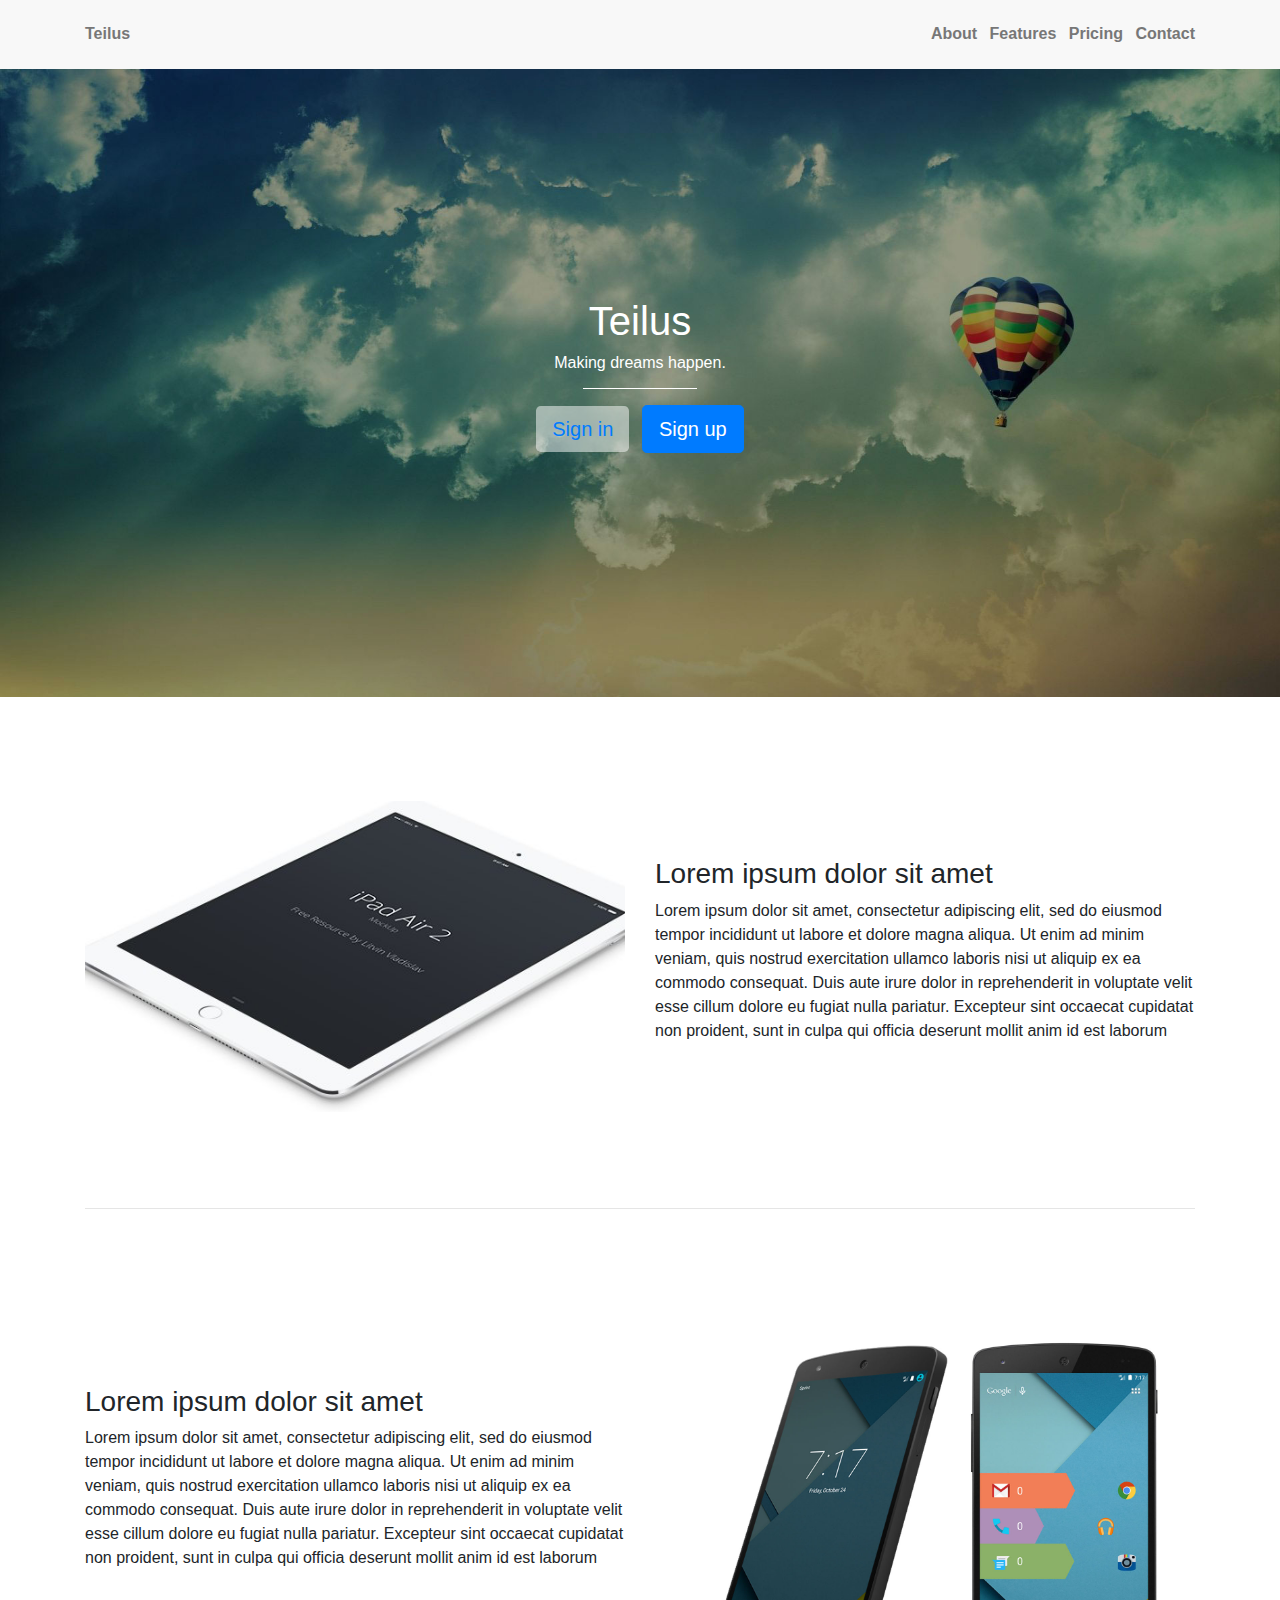
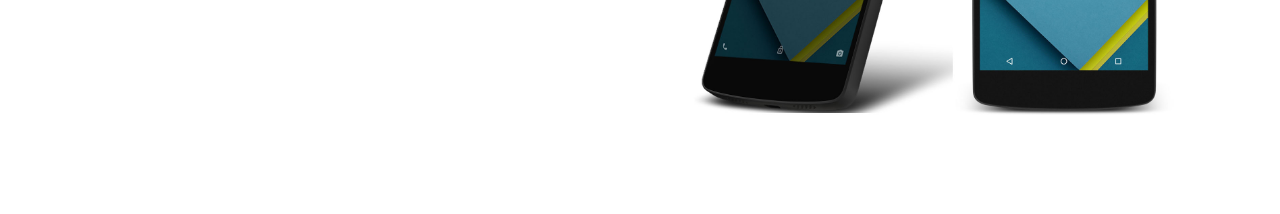
==== CorporatePage/index.html @ ffbaea6d "Adding the Corporate Website" ====
<!DOCTYPE html>
<html>
  <head>
    <meta charset="utf-8">
    <meta http-equiv="X-UA-Compatible" content="IE=edge">
    <meta name="viewport" content="width=device-width, initial-scale=1">
    <title>Landing page</title>

    <link rel="stylesheet" href="assets/css/bootstrap.min.css">
    <link rel="stylesheet" href="assets/css/style.css">

    <!--[if lt IE 9]>
      <script src="https://oss.maxcdn.com/html5shiv/3.7.2/html5shiv.min.js">
</script>
      <script src="https://oss.maxcdn.com/respond/1.4.2/respond.min.js">
</script>
    <![endif]-->
  </head>
  <body>
    <header>
      <div class="container">
        <!-- row 1 -->
        <div class="row">
          <div class="col-12">
            <div class="float-left">
                <a class="brand float-left" href="#">Teilus</a>
            </div>
            <div class="float-right">
                <ul class="list-inline list-unstyled">
                  <li class="list-inline-item"><a href="#about">About</a></li>
                  <li class="list-inline-item"><a href="#features">Features</a></li>
                  <li class="list-inline-item"><a href="#pricing">Pricing</a></li>
                  <li class="list-inline-item"><a href="#contact">Contact</a></li>
                </ul>
            </div>
          </div>
        </div>
      </div>
    </header>

    <section id="intro-header">
      <div class="container">
        <!-- row 2 -->
        <div class="row">
          <div class="wrap-headline">
            <h1 class="text-center">Teilus</h1>
            <h2 class="text-center">Making dreams happen.</h2>
            <hr>
            <ul class="list-inline list-unstyled text-center">
              <li class="list-inline-item">
                <a class="btn btn-default btn-lg" href="#" role="button">Sign in</a>
              </li>
              <li class="list-inline-item">
                  <a class="btn btn-primary btn-lg" href="#" role="button">Sign up</a>
              </li>
            </ul>
          </div>
        </div>
      </div>
    </section>

    <section id="about">
      <div class="container">
        <!-- row 3 -->
        <div class="row">
          <div class="col-sm-6">
            <img src="assets/img/mock_ipad.jpg" class="img-fluid">
          </div>
          <div class="col-sm-6">
            <h3>Lorem ipsum dolor sit amet</h3>
            <p>Lorem ipsum dolor sit amet, consectetur adipiscing elit, sed do eiusmod tempor incididunt 
              ut labore et dolore magna aliqua. Ut enim ad minim veniam, quis nostrud exercitation ullamco 
              laboris nisi ut aliquip ex ea commodo consequat. Duis aute irure dolor in reprehenderit in 
              voluptate velit esse cillum dolore eu fugiat nulla pariatur. Excepteur sint occaecat cupidatat 
              non proident, sunt in culpa qui officia deserunt mollit anim id est laborum</p>
          </div>
        </div>
        <hr>
    
        <!-- row 4 -->
        <div class="row">
          <div class="col-sm-6">
            <h3>Lorem ipsum dolor sit amet</h3>
            <p>Lorem ipsum dolor sit amet, consectetur adipiscing elit, sed do eiusmod tempor incididunt 
              ut labore et dolore magna aliqua. Ut enim ad minim veniam, quis nostrud exercitation ullamco 
              laboris nisi ut aliquip ex ea commodo consequat. Duis aute irure dolor in reprehenderit in 
              voluptate velit esse cillum dolore eu fugiat nulla pariatur. Excepteur sint occaecat cupidatat 
              non proident, sunt in culpa qui officia deserunt mollit anim id est laborum</p>
          </div>
          <div class="col-sm-6">
            <img src="assets/img/mock_nexus.jpg" class="img-fluid">
          </div>
        </div>
      </div>
    </section>

    <script src="assets/js/jquery-3.3.1.min.js"></script>
    <script src="assets/js/bootstrap.bundle.min.js"></script>
  </body>
</html>
---- CorporatePage/assets/css/style.css ----
/* custom styles */

.show-box {
  border: 1px solid red;
}

header {
  background-color: #F8F8F8;
}
  
header ul {
  margin: 0;
}
  
header a,
header li {
  padding: 1.4rem 0;
  color: #777;
  font-weight: bold;
}

section#intro-header {
  background-image: url(../img/landscape.jpg);
  background-size: cover;
}

section#intro-header .wrap-headline {
  position: relative;
  padding-top: 20%;
  padding-bottom: 20%;
  width: 100%;
}

section#intro-header h1,
section#intro-header h2 {
  color: #FFF;
}

section#intro-header h2 {
  font-size: medium;
}
  
section#intro-header hr {
  width: 10%;
  border-top: 1px solid #FFF;
}
  
section#intro-header .btn-default {
  background-color: rgba(255, 255, 255, 0.5);
  border: none;
}

section#about img {
  margin-top: 6.5rem;
  margin-bottom: 5rem;
}
  
section#about h3 {
  margin-top: 10rem;
}
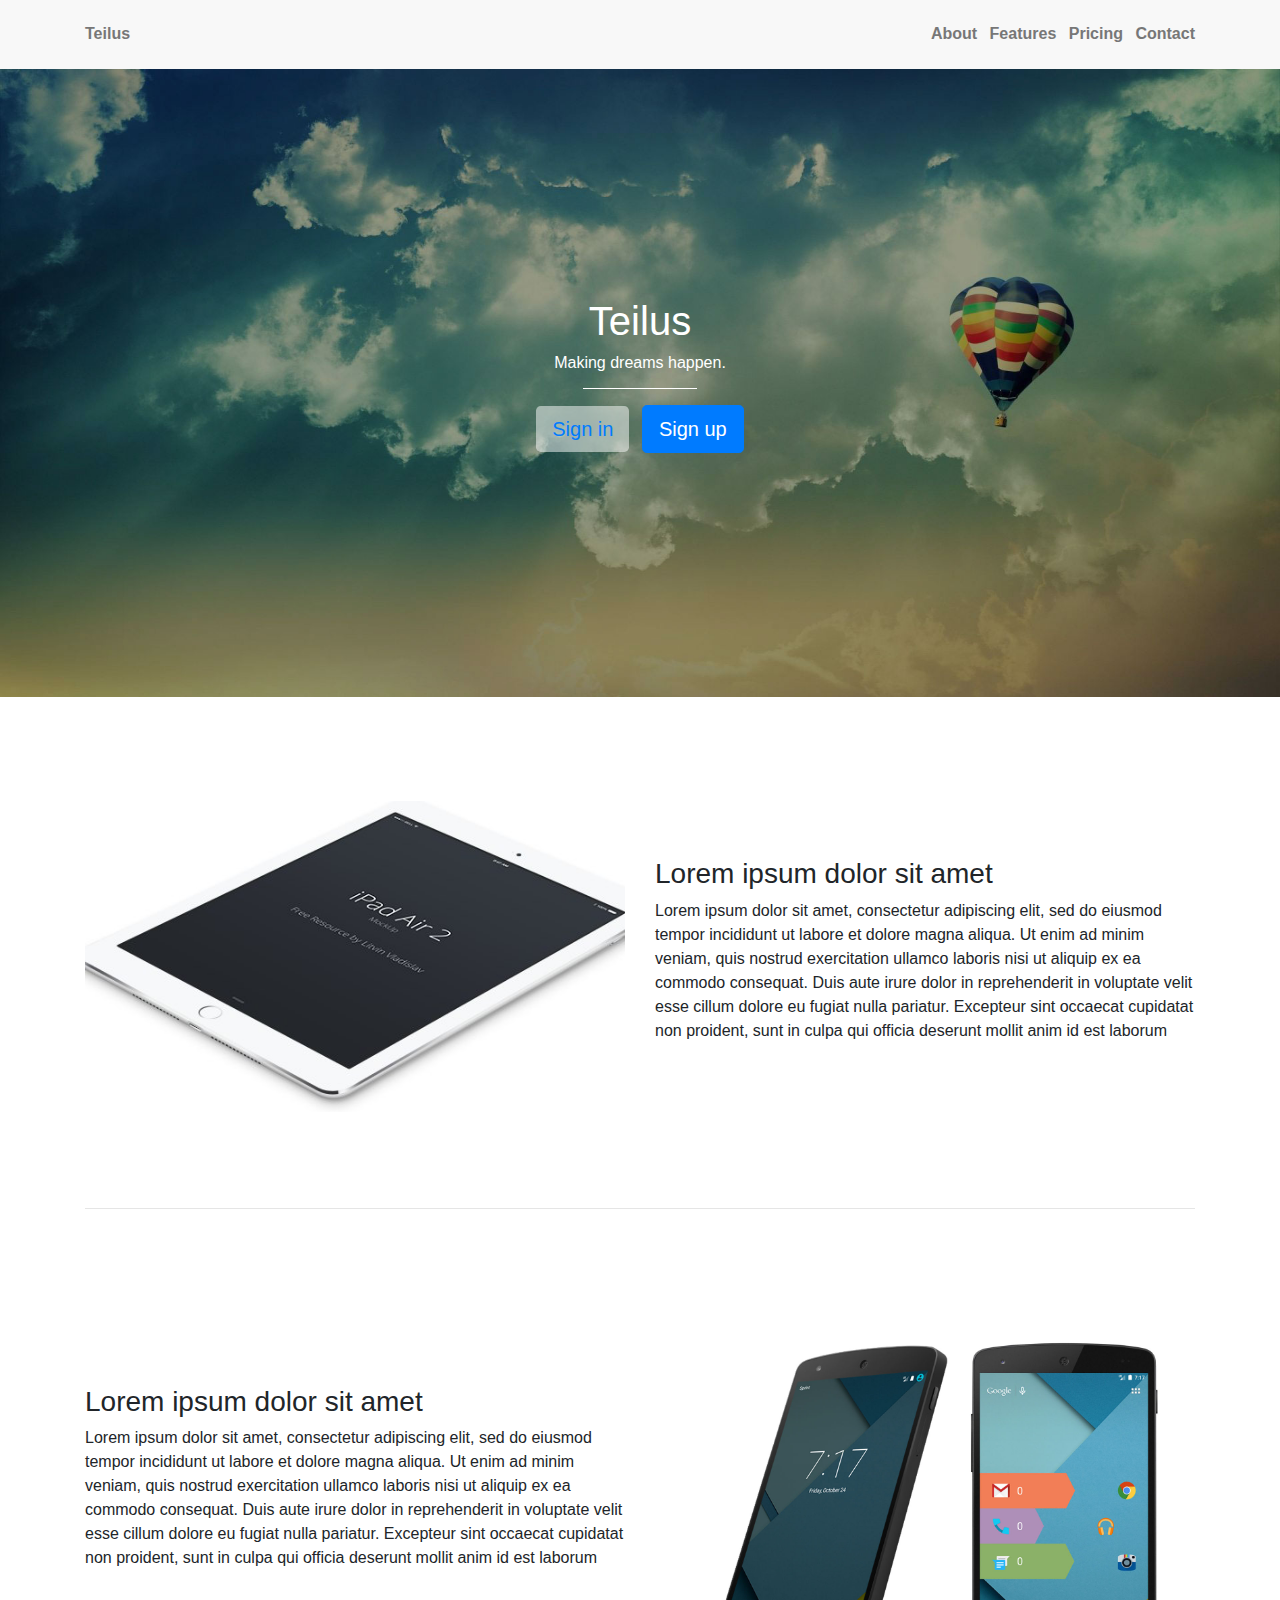
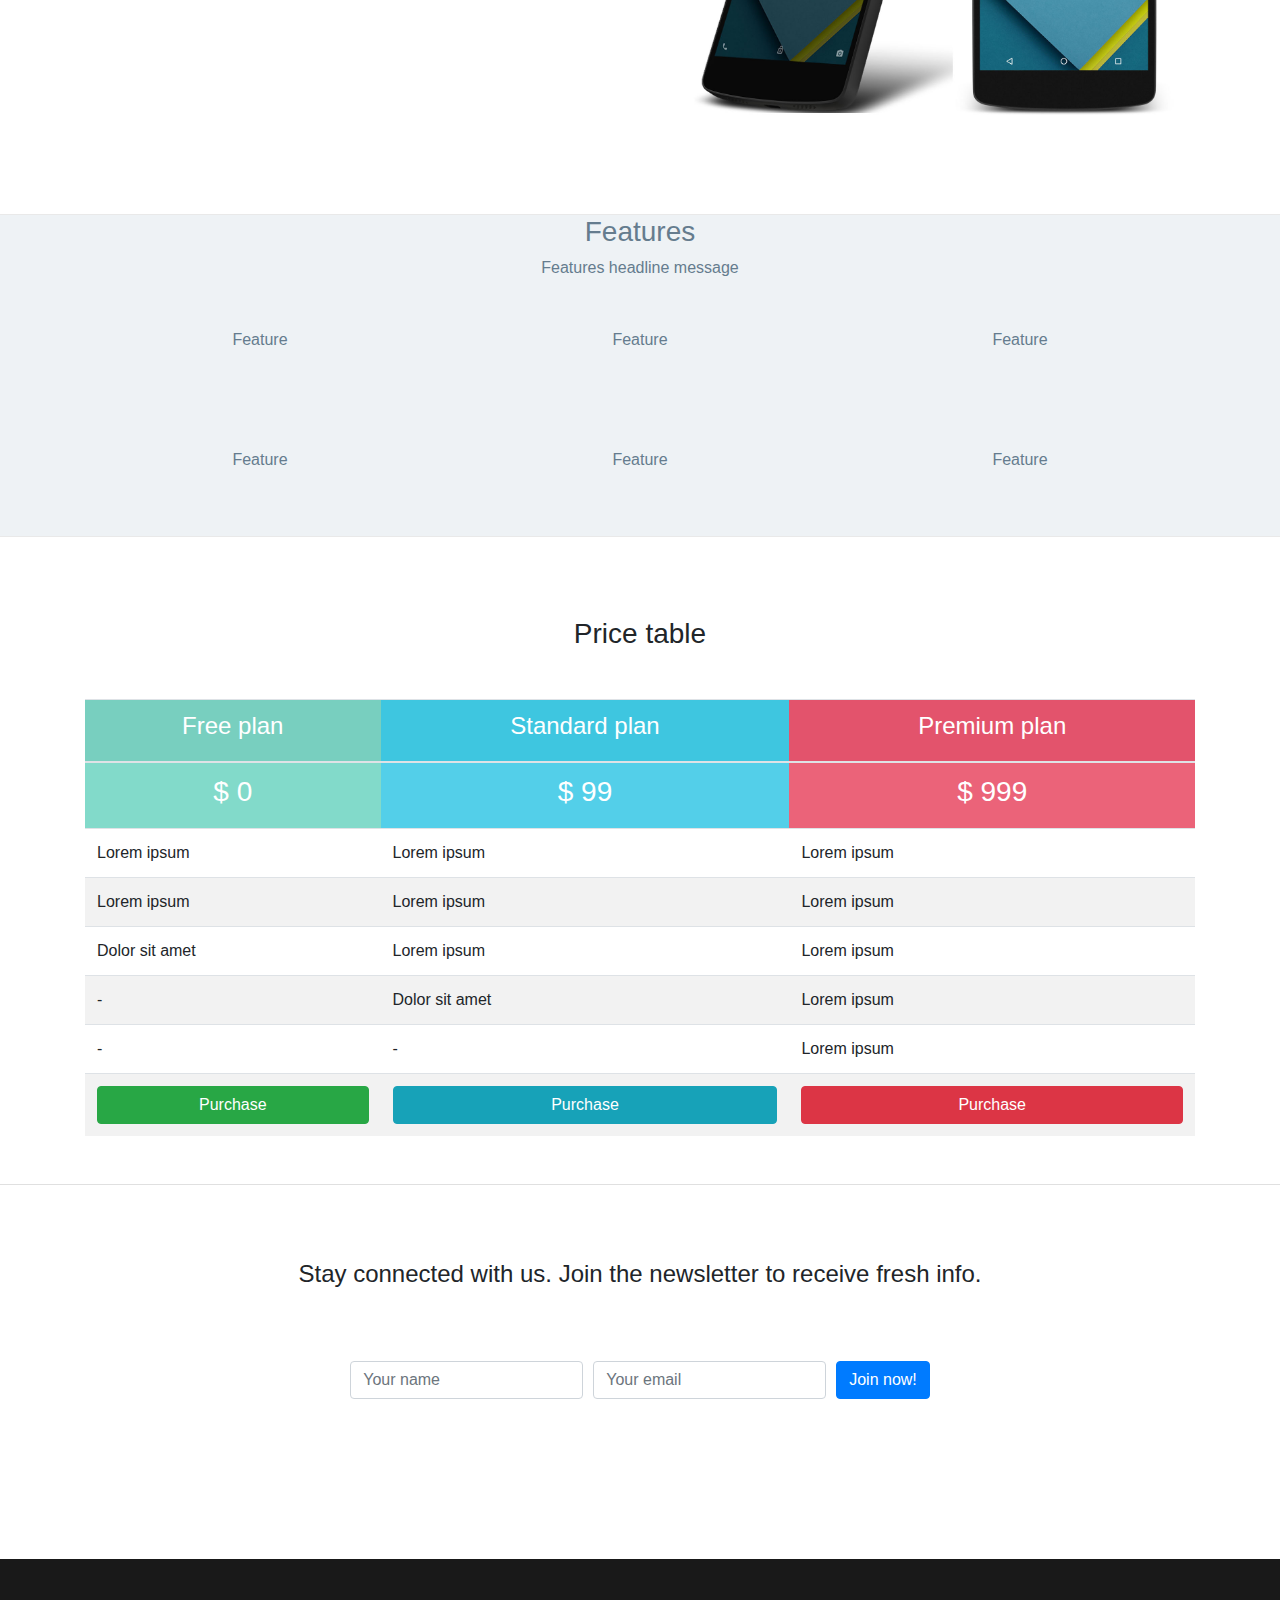
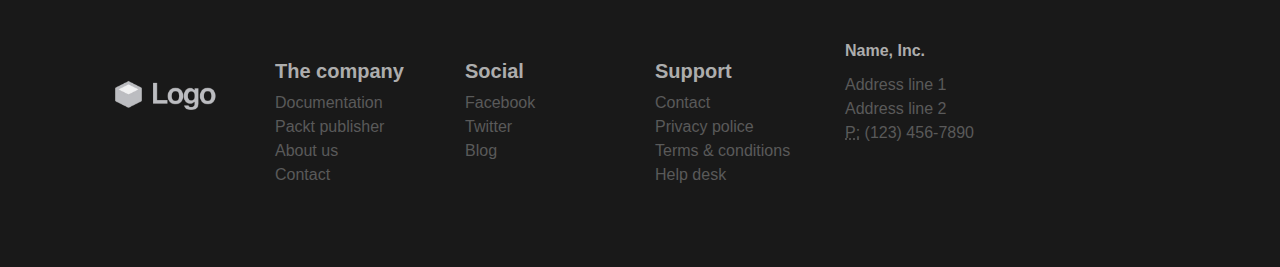
==== commit 2c259029: "finishing the corporate page and adding the contacts page" ====
--- a/CorporatePage/index.html
+++ b/CorporatePage/index.html
@@ -94,6 +94,187 @@
       </div>
     </section>
 
+    <section id="features">
+      <div class="container">
+    
+        <!-- row 5 -->
+        <div class="row">
+          <div class="col-sm-12">
+            <h3 class="text-center">Features</h3>
+            <p class="text-center">Features headline message</p>
+          </div>
+        </div>
+    
+        <!-- row 6 -->
+        <div class="row">
+          <div class="col-sm-2 col-md-4">
+            <div class="feature">Feature</div>
+          </div>
+          <div class="col-sm-2 col-md-4">
+            <div class="feature">Feature</div>
+          </div>
+          <div class="col-sm-2 col-md-4">
+            <div class="feature">Feature</div>
+          </div>
+          <div class="col-sm-2 col-md-4">
+            <div class="feature">Feature</div>
+          </div>
+          <div class="col-sm-2 col-md-4">
+            <div class="feature">Feature</div>
+          </div>
+          <div class="col-sm-2 col-md-4">
+            <div class="feature">Feature</div>
+          </div>
+          </div>
+        </div>
+      </div>
+    </section>
+
+    <section id="pricing">
+      <div class="container">
+    
+        <!-- row 7 -->
+        <div class="row">
+          <div class="col-sm-12">
+            <h3 class="text-center price-headline">Price table</h3>
+          </div>
+        </div>
+    
+        <!-- row 8 -->
+        <div class="row">
+          <div class="col-12 justify-content-md-center">
+            <table class="table table-striped table-hover">
+              <thead>
+                <tr>
+                  <th class="success">
+                    <h4 class="text-center white-text">Free plan</h4>
+                  </th>
+                  <th class="info">
+                    <h4 class="text-center white-text">Standard plan</h4>
+                  </th>
+                  <th class="danger">
+                    <h4 class="text-center white-text">Premium plan</h4>
+                  </th>
+                </tr>
+              </thead>
+              <tbody>
+                <tr>
+                  <td class="success">
+                    <h3 class="text-center white-text">$ 0</h3>
+                  </td>
+                  <td class="info">
+                    <h3 class="text-center white-text">$ 99</h3>
+                  </td>
+                  <td class="danger">
+                    <h3 class="text-center white-text">$ 999</h3>
+                  </td>
+                </tr>
+                <tr>
+                  <td>Lorem ipsum</td>
+                  <td>Lorem ipsum</td>
+                  <td>Lorem ipsum</td>
+                </tr>
+                <tr>
+                  <td>Lorem ipsum</td>
+                  <td>Lorem ipsum</td>
+                  <td>Lorem ipsum</td>
+                </tr>
+                <tr>
+                  <td>Dolor sit amet</td>
+                  <td>Lorem ipsum</td>
+                  <td>Lorem ipsum</td>
+                </tr>
+                <tr>
+                  <td>-</td>
+                  <td>Dolor sit amet</td>
+                  <td>Lorem ipsum</td>
+                </tr>
+                <tr>
+                  <td>-</td>
+                  <td>-</td>
+                  <td>Lorem ipsum</td>
+                </tr>
+                <tr>
+                  <td><a href="#" class="btn btn-success btn-block">Purchase</a></td>
+                  <td><a href="#" class="btn btn-info btn-block">Purchase</a></td>
+                  <td><a href="#" class="btn btn-danger btn-block">Purchase</a></td>
+                </tr>
+              </tbody>
+            </table>
+          </div>
+        </div>
+      </div>
+    </section>
+
+    <section id="newsletter" class="text-center">
+      <div class="container">
+        <div class="row">
+          <div class="col-sm-12">
+            <h4 class="text-center">Stay connected with us. Join the newsletter to receive fresh info.</h4>
+            <form method="POST">
+              <div class="form-row d-flex justify-content-center">
+                <div class="col-auto">
+                  <label class="sr-only" for="inlineFormInput">Name</label>
+                  <input class="form-control mb-2" id="inlineFormInput" placeholder="Your name">
+                </div>
+                <div class="col-auto">
+                  <label class="sr-only" for="inlineFormInputEmail">Email</label>
+                  <input class="form-control mb-2" id="inlineFormInputEmail" placeholder="Your email">
+                </div>
+                <div class="col-auto">
+                  <button type="submit" class="btn btn-primary mb-2">Join now!</button>
+                </div>
+              </div>
+            </form>
+          </div>
+        </div>
+      </div>
+    </section>
+
+    <footer>
+      <div class="container">
+        <div class="row">
+          <div class="col-sm-2">
+            <img src="assets/img/logo.png" class="img-fluid">
+          </div>
+          <div class="col-sm-2">
+            <h5>The company</h5>
+            <ul class="list-unstyled">
+              <li><a href="#">Documentation</a></li>
+              <li><a href="#">Packt publisher</a></li>
+              <li><a href="#">About us</a></li>
+              <li><a href="#">Contact</a></li>
+            </ul>
+          </div>
+          <div class="col-sm-2">
+            <h5>Social</h5>
+            <ul class="list-unstyled">
+              <li><a href="#">Facebook</a></li>
+              <li><a href="#">Twitter</a></li>
+              <li><a href="#">Blog</a></li>
+            </ul>
+          </div>
+          <div class="col-sm-2">
+            <h5>Support</h5>
+            <ul class="list-unstyled">
+              <li><a href="#">Contact</a></li>
+              <li><a href="#">Privacy police</a></li>
+              <li><a href="#">Terms & conditions</a></li>
+              <li><a href="#">Help desk</a></li>
+            </ul>
+          </div>
+          <div class="col-sm-4">
+            <address>
+              <strong>Name, Inc.</strong>
+              Address line 1<br>
+              Address line 2<br>
+              <abbr title="Phone">P:</abbr> (123) 456-7890
+            </address>
+          </div>
+        </div>
+      </div>
+    </footer>
+
     <script src="assets/js/jquery-3.3.1.min.js"></script>
     <script src="assets/js/bootstrap.bundle.min.js"></script>
   </body>
--- a/CorporatePage/assets/css/style.css
+++ b/CorporatePage/assets/css/style.css
@@ -59,3 +59,110 @@
   margin-top: 10rem;
 }
 
+section#features {
+  background-color: #eef2f5;
+  border-top: 0.1rem solid #e9e9e9;
+  border-bottom: 0.1rem solid #e9e9e9;
+}
+
+section#features * {
+  color: #657C8E;
+}
+
+section#features .feature {
+  padding-top: 2rem;
+  padding-bottom: 4rem;
+  text-align: center;
+}
+
+section#pricing h3.price-headline {
+  margin-top: 5rem;
+  margin-bottom: 3rem;
+}
+
+section#pricing .white-text {
+  color: #FFF;
+}
+
+section#pricing thead .success {
+  background-color: #78CFBF;
+}
+
+section#pricing thead .info {
+  background-color: #3EC6E0;
+}
+
+section#pricing thead .danger {
+  background-color: #E3536C;
+}
+
+section#pricing tbody .success {
+  background-color: #82DACA;
+}
+
+section#pricing tbody .info {
+  background-color: #53CFE9;
+}
+
+section#pricing tbody .danger {
+  background-color: #EB6379;
+}
+
+footer {
+  background-color: #191919;
+  color: #ADADAD;
+  margin-top: 3em;
+}
+
+footer h5,
+footer img {
+  margin-top: 5em;
+  font-weight: bold;
+}
+
+footer address {
+  margin-top: 5em;
+  margin-bottom: 5em;
+  color: #5A5A5A;
+}
+
+footer ul {
+  margin-bottom: 5em;
+}
+
+footer address strong {
+  color: #ADADAD;
+  display: block;
+  padding-bottom: 0.62em;
+}
+
+footer a {
+  font-weight: 300;
+  color: #5A5A5A;
+}
+
+footer a:hover {
+  text-decoration: none;
+  color: #FFF;
+}
+
+section#newsletter {
+  border-top: 1px solid #E0E0E0;
+  padding-top: 3.2em;
+  margin-top: 2em;
+}
+
+section#newsletter h4 {
+  padding: 1em;
+}
+
+section#newsletter form {
+  padding: 1em;
+  margin-top: 2em;
+  margin-bottom: 5.5em;
+}
+
+section#contact form {
+  padding-top: 9rem;
+  padding-bottom: 3rem;
+}
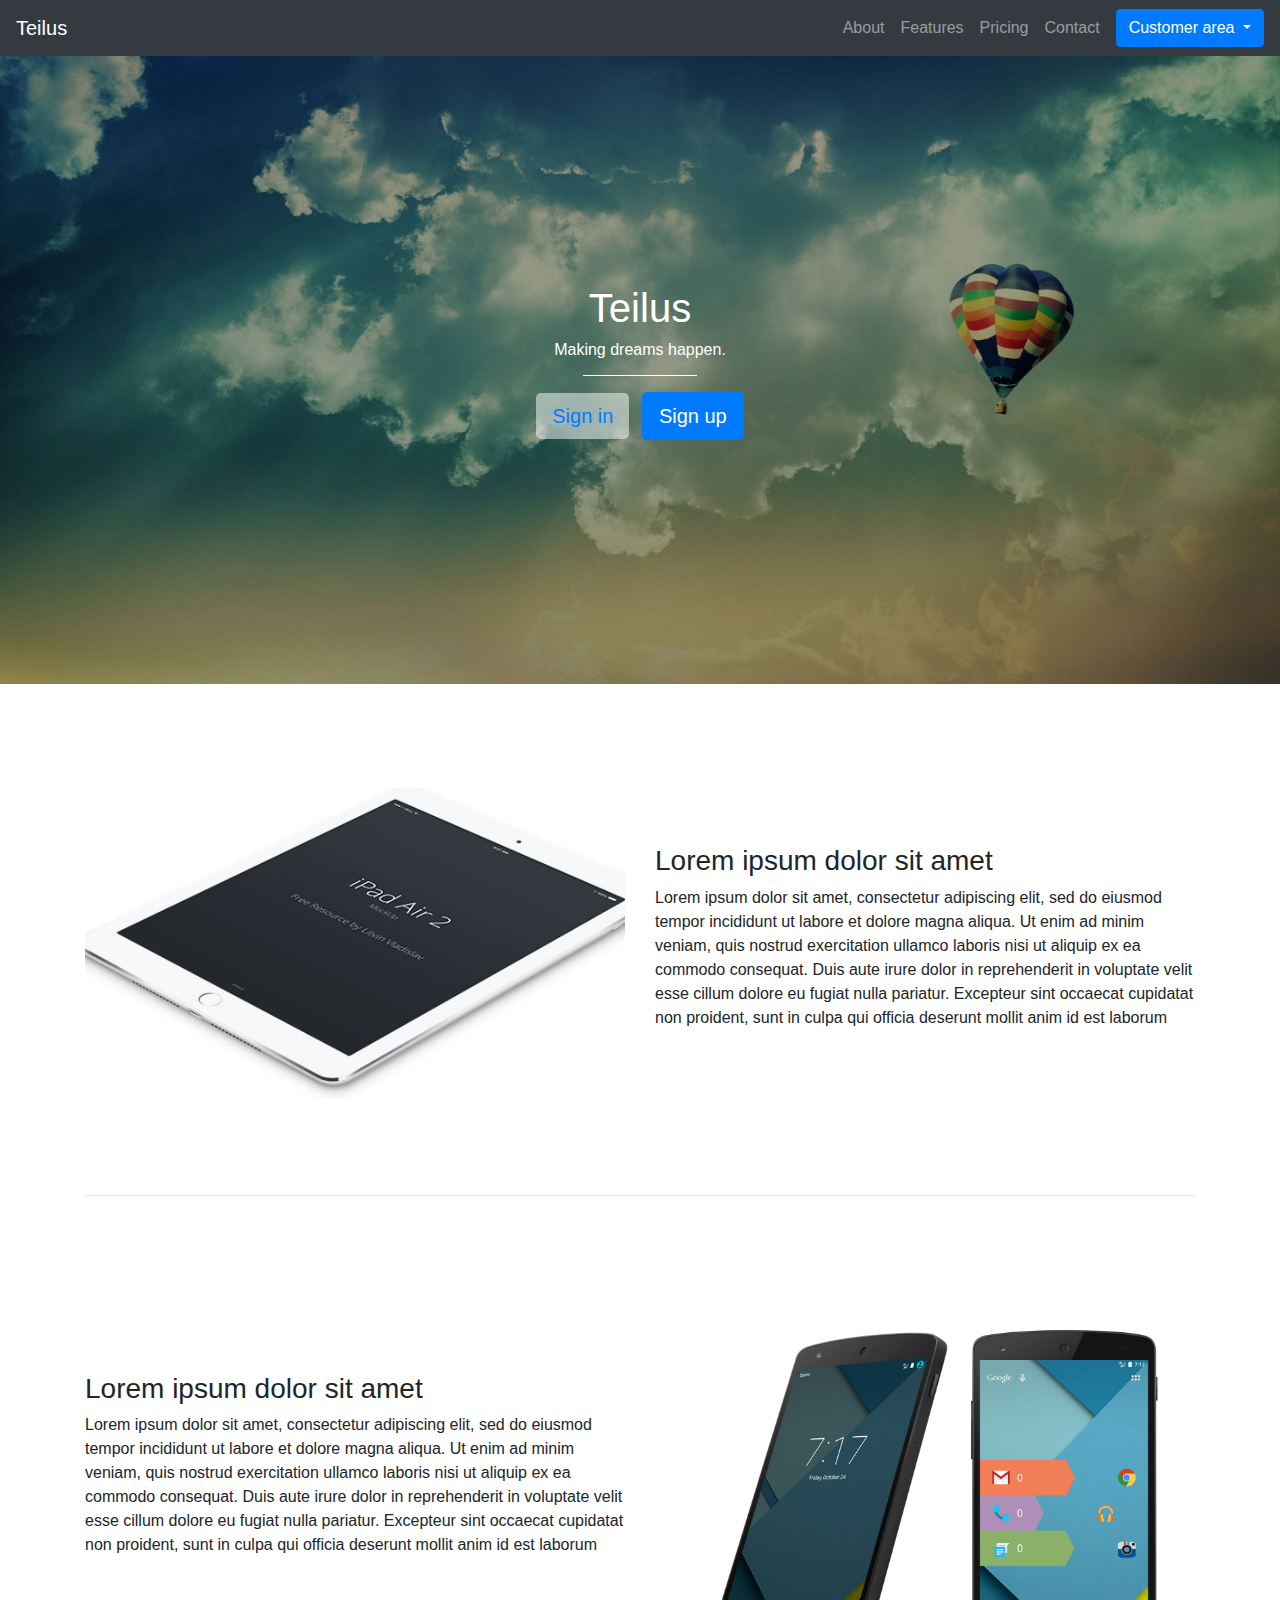
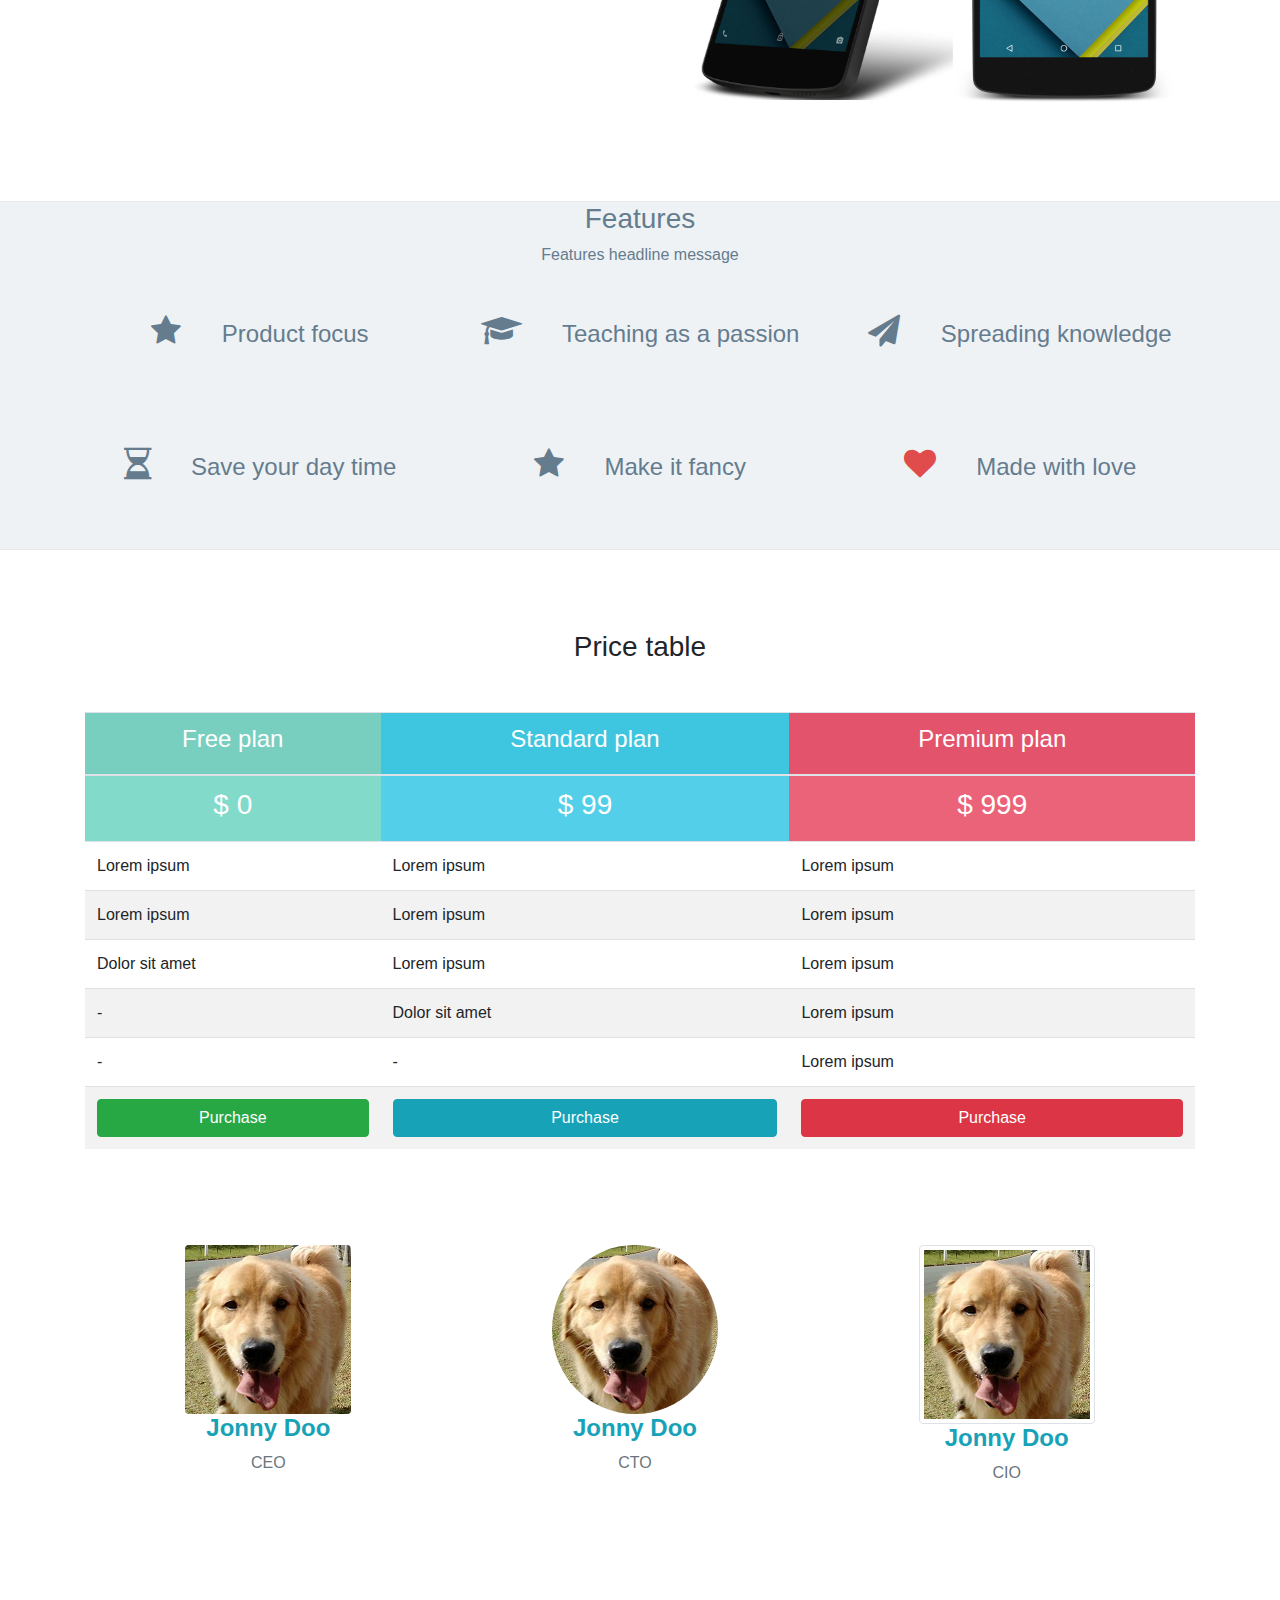
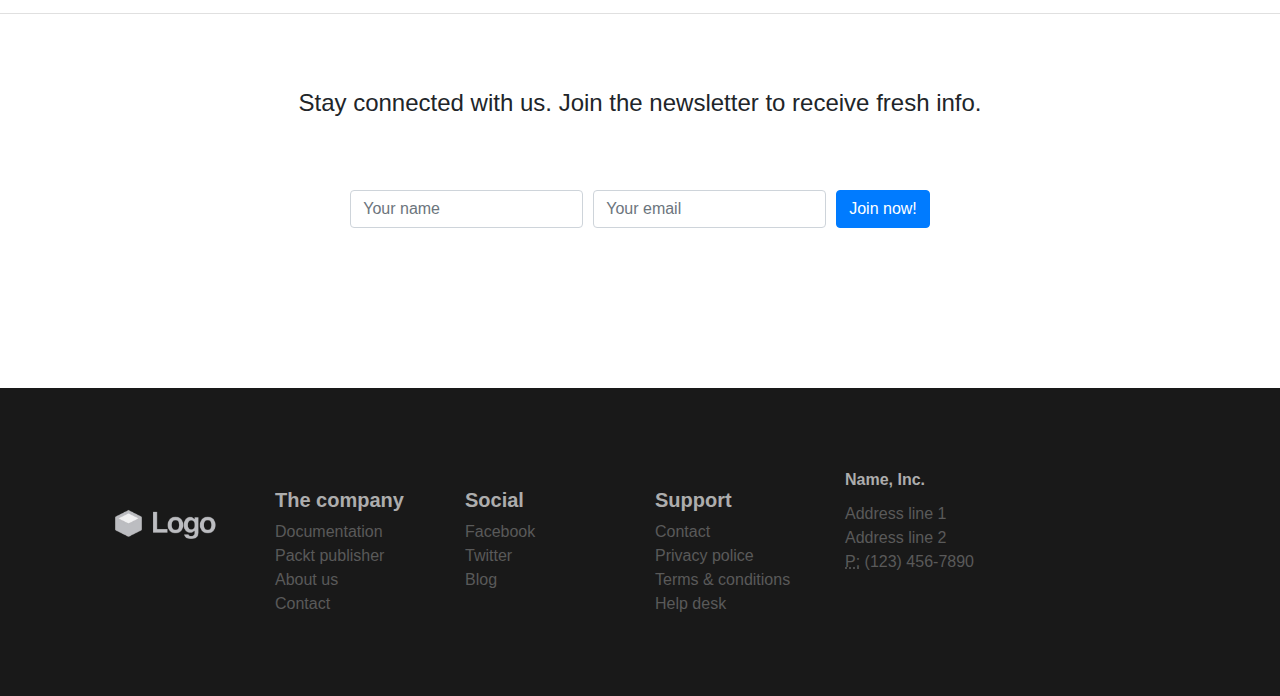
==== commit f1796cec: "changing the header from the corporate page" ====
--- a/CorporatePage/index.html
+++ b/CorporatePage/index.html
@@ -6,6 +6,7 @@
     <meta name="viewport" content="width=device-width, initial-scale=1">
     <title>Landing page</title>
 
+    <link rel="stylesheet" href="assets/css/font-awesome/css/font-awesome.min.css">
     <link rel="stylesheet" href="assets/css/bootstrap.min.css">
     <link rel="stylesheet" href="assets/css/style.css">
 
@@ -17,9 +18,10 @@
     <![endif]-->
   </head>
   <body>
+    <!-- 
     <header>
       <div class="container">
-        <!-- row 1 -->
+        <!-- row 1 
         <div class="row">
           <div class="col-12">
             <div class="float-left">
@@ -37,6 +39,45 @@
         </div>
       </div>
     </header>
+    -->
+    <nav class="navbar navbar-expand-lg navbar-dark bg-dark">
+      <a class="navbar-brand" href="#">Teilus</a>
+      <button class="navbar-toggler" type="button" data-toggle="collapse" data-target="#navbarSupportedContent" aria-controls="navbarSupportedContent" aria-expanded="false" aria-label="Toggle navigation">
+        <span class="navbar-toggler-icon"></span>
+      </button>
+    
+      <div class="collapse navbar-collapse" id="navbarSupportedContent">
+        <ul class="navbar-nav ml-auto">
+          <li class="nav-item">
+            <a class="nav-link" href="#">About</a>
+          </li>
+          <li class="nav-item">
+            <a class="nav-link" href="#">Features</a>
+          </li>
+          <li class="nav-item">
+            <a class="nav-link" href="#">Pricing</a>
+          </li>
+          <li class="nav-item">
+            <a class="nav-link" href="contact.html">Contact</a>
+          </li>
+        </ul>
+      </div>
+
+      <div class="dropdown ml-2">
+        <button class="btn btn-primary dropdown-toggle" type="button" id="dropdownMenuButton" 
+          data-toggle="dropdown" aria-haspopup="true" aria-expanded="false">
+          Customer area
+        </button>
+        <div class="dropdown-menu" aria-labelledby="dropdownMenuButton">
+          <a class="dropdown-item" href="#">Action</a>
+          <a class="dropdown-item" href="#">Another action</a>
+          <a class="dropdown-item" href="#">Something else here</a>
+          <div class="dropdown-divider"></div>
+          <a class="dropdown-item" href="#">Separated link</a>
+        </div>
+      </div>
+
+    </nav>
 
     <section id="intro-header">
       <div class="container">
@@ -48,12 +89,33 @@
             <hr>
             <ul class="list-inline list-unstyled text-center">
               <li class="list-inline-item">
-                <a class="btn btn-default btn-lg" href="#" role="button">Sign in</a>
+                <a id="sign-btn" class="btn btn-default btn-lg" href="#" role="button">Sign in</a>
               </li>
               <li class="list-inline-item">
                   <a class="btn btn-primary btn-lg" href="#" role="button">Sign up</a>
               </li>
             </ul>
+            <div class="d-flex justify-content-center">
+              <form id="signin" class="form-inline text-center hidden-element">
+                <div class="form-group mr-1">
+                  <div class="input-group">
+                    <div class="input-group-prepend">
+                      <div class="input-group-text">@</div>
+                    </div>
+                    <input type="text" class="form-control" id="signin-email" placeholder="Email">
+                  </div>
+                </div>
+                <div class="form-group ml-1 mr-1">
+                  <div class="input-group">
+                      <div class="input-group-prepend">
+                        <div class="input-group-text">*</div>
+                      </div>
+                    <input type="password" class="form-control" id="signin-password" placeholder="Password">
+                  </div>
+                </div>
+                <button type="submit" class="btn btn-default ml-1">Sign in</button>
+              </form>
+            </div>
           </div>
         </div>
       </div>
@@ -94,10 +156,11 @@
       </div>
     </section>
 
+    <!-- Old Features Section 
     <section id="features">
       <div class="container">
     
-        <!-- row 5 -->
+        <!-- row 5 
         <div class="row">
           <div class="col-sm-12">
             <h3 class="text-center">Features</h3>
@@ -105,30 +168,91 @@
           </div>
         </div>
     
-        <!-- row 6 -->
-        <div class="row">
-          <div class="col-sm-2 col-md-4">
-            <div class="feature">Feature</div>
-          </div>
-          <div class="col-sm-2 col-md-4">
-            <div class="feature">Feature</div>
-          </div>
-          <div class="col-sm-2 col-md-4">
-            <div class="feature">Feature</div>
-          </div>
-          <div class="col-sm-2 col-md-4">
-            <div class="feature">Feature</div>
-          </div>
-          <div class="col-sm-2 col-md-4">
-            <div class="feature">Feature</div>
-          </div>
-          <div class="col-sm-2 col-md-4">
-            <div class="feature">Feature</div>
-          </div>
-          </div>
-        </div>
-      </div>
-    </section>
+        <!-- row 6 
+        <div class="row">
+          <div class="col-sm-2 col-md-4">
+            <div class="feature">Feature</div>
+          </div>
+          <div class="col-sm-2 col-md-4">
+            <div class="feature">Feature</div>
+          </div>
+          <div class="col-sm-2 col-md-4">
+            <div class="feature">Feature</div>
+          </div>
+          <div class="col-sm-2 col-md-4">
+            <div class="feature">Feature</div>
+          </div>
+          <div class="col-sm-2 col-md-4">
+            <div class="feature">Feature</div>
+          </div>
+          <div class="col-sm-2 col-md-4">
+            <div class="feature">Feature</div>
+          </div>
+          </div>
+        </div>
+      </div>
+    </section>
+    -->
+
+    <section id="features">
+        <div class="container">
+      
+          <!-- row 5 -->
+          <div class="row">
+            <div class="col-sm-12">
+              <h3 class="text-center">Features</h3>
+              <p class="text-center">Features headline message</p>
+            </div>
+          </div>
+      
+          <!-- row 6 -->
+          <div class="row">
+            <div class="col-sm-2 col-md-4">
+              <div class="feature">
+                <!-- <span class="glyphicon glyphicon-screenshot" aria-hidden="true"></span> -->
+                <i class="fa fa-star" aria-hidden="true"></i>
+                <span class="feature-tag">Product focus</span>
+              </div>
+            </div>
+            <div class="col-sm-2 col-md-4">
+              <div class="feature">
+                <!-- <span class="glyphicon glyphicon-education" aria-hidden="true"></span> -->
+                <i class="fa fa-graduation-cap" aria-hidden="true"></i>
+                <span class="feature-tag">Teaching as a passion</span>
+              </div>
+            </div>
+            <div class="col-sm-2 col-md-4">
+              <div class="feature">
+                <!-- <span class="glyphicon glyphicon-send" aria-hidden="true"></span> -->
+                <i class="fa fa-paper-plane" aria-hidden="true"></i>
+                <span class="feature-tag">Spreading knowledge</span>
+              </div>
+            </div>
+            <div class="col-sm-2 col-md-4">
+              <div class="feature">
+                <!-- <span class="glyphicon glyphicon-hourglass" aria-hidden="true"></span> -->
+                <i class="fa fa-hourglass-half" aria-hidden="true"></i>
+                <span class="feature-tag">Save your day time</span>
+              </div>
+            </div>
+            <div class="col-sm-2 col-md-4">
+              <div class="feature">
+                <!-- <span class="glyphicon glyphicon-sunglasses" aria-hidden="true"></span> -->
+                <i class="fa fa-star" aria-hidden="true"></i>
+                <span class="feature-tag">Make it fancy</span>
+              </div>
+            </div>
+            <div class="col-sm-2 col-md-4">
+              <div class="feature">
+                <!-- <span class="glyphicon glyphicon-heart" aria-hidden="true"></span> -->
+                <i class="fa fa-heart" aria-hidden="true"></i>
+                <span class="feature-tag">Made with love</span>
+              </div>
+            </div>
+            </div>
+          </div>
+        </div>
+      </section>
 
     <section id="pricing">
       <div class="container">
@@ -205,6 +329,37 @@
         </div>
       </div>
     </section>
+
+    <section id="team">
+      <div class="container">
+        <div class="row">
+          <div class="col-sm-12">
+            <ul class="list-inline list-unstyled text-center d-flex justify-content-around">
+              <li class="list-inline-item">
+                <img src="assets/img/jon.png" class="rounded">
+                <h5 class="text-info">Jonny Doo</h5>
+                <p class="text-muted">CEO</p>
+              </li>
+              <li class="list-inline-item">
+                <img src="assets/img/jon.png" class="rounded-circle">
+                <h5 class="text-info">Jonny Doo</h5>
+                <p class="text-muted">CTO</p>
+              </li>
+              <li class="list-inline-item">
+                <img src="assets/img/jon.png" class="img-thumbnail">
+                <h5 class="text-info">Jonny Doo</h5>
+                <p class="text-muted">CIO</p>
+              </li>
+            </ul>
+          </div>
+        </div>
+    </section>
+
+    <!--
+    <div class="embed-responsive embed-responsive-16by9">
+      <iframe class="embed-responsive-item" src="https://www.youtube.com/embed/dQw4w9WgXcQ" allowfullscreen></iframe>
+    </div>
+    -->
 
     <section id="newsletter" class="text-center">
       <div class="container">
@@ -277,5 +432,6 @@
 
     <script src="assets/js/jquery-3.3.1.min.js"></script>
     <script src="assets/js/bootstrap.bundle.min.js"></script>
+    <script src="assets/js/app.js"></script>
   </body>
 </html>--- a/CorporatePage/assets/css/style.css
+++ b/CorporatePage/assets/css/style.css
@@ -166,3 +166,54 @@
   padding-top: 9rem;
   padding-bottom: 3rem;
 }
+
+.hidden-element {
+  display: none;
+}
+
+section#team ul {
+  margin: 5rem 0;
+}
+
+section#team li {
+  margin: 0 5rem;
+}
+
+section#team h5 {
+  font-size: 1.5rem;
+  font-weight: bold;
+}
+
+section#pricing .center-block {
+  width: 90%
+}
+
+section#features .feature {
+  padding-top: 2rem;
+  padding-bottom: 4rem;
+  text-align: center;
+}
+
+section#features .fa {
+  font-size: 2rem;
+}
+
+section#features .fa-heart {
+  color: #E04C4C;
+}
+
+section#features .feature-tag {
+  max-width: 10.7em;
+  display: inline-block;
+  text-align: left;
+  margin-left: 1.5em;
+  font-size: 1.5rem;
+}
+
+@media (max-width: 992px){
+  nav .dropdown {
+    position: absolute;
+    top: 9px;
+    right: 10em;
+  }
+}